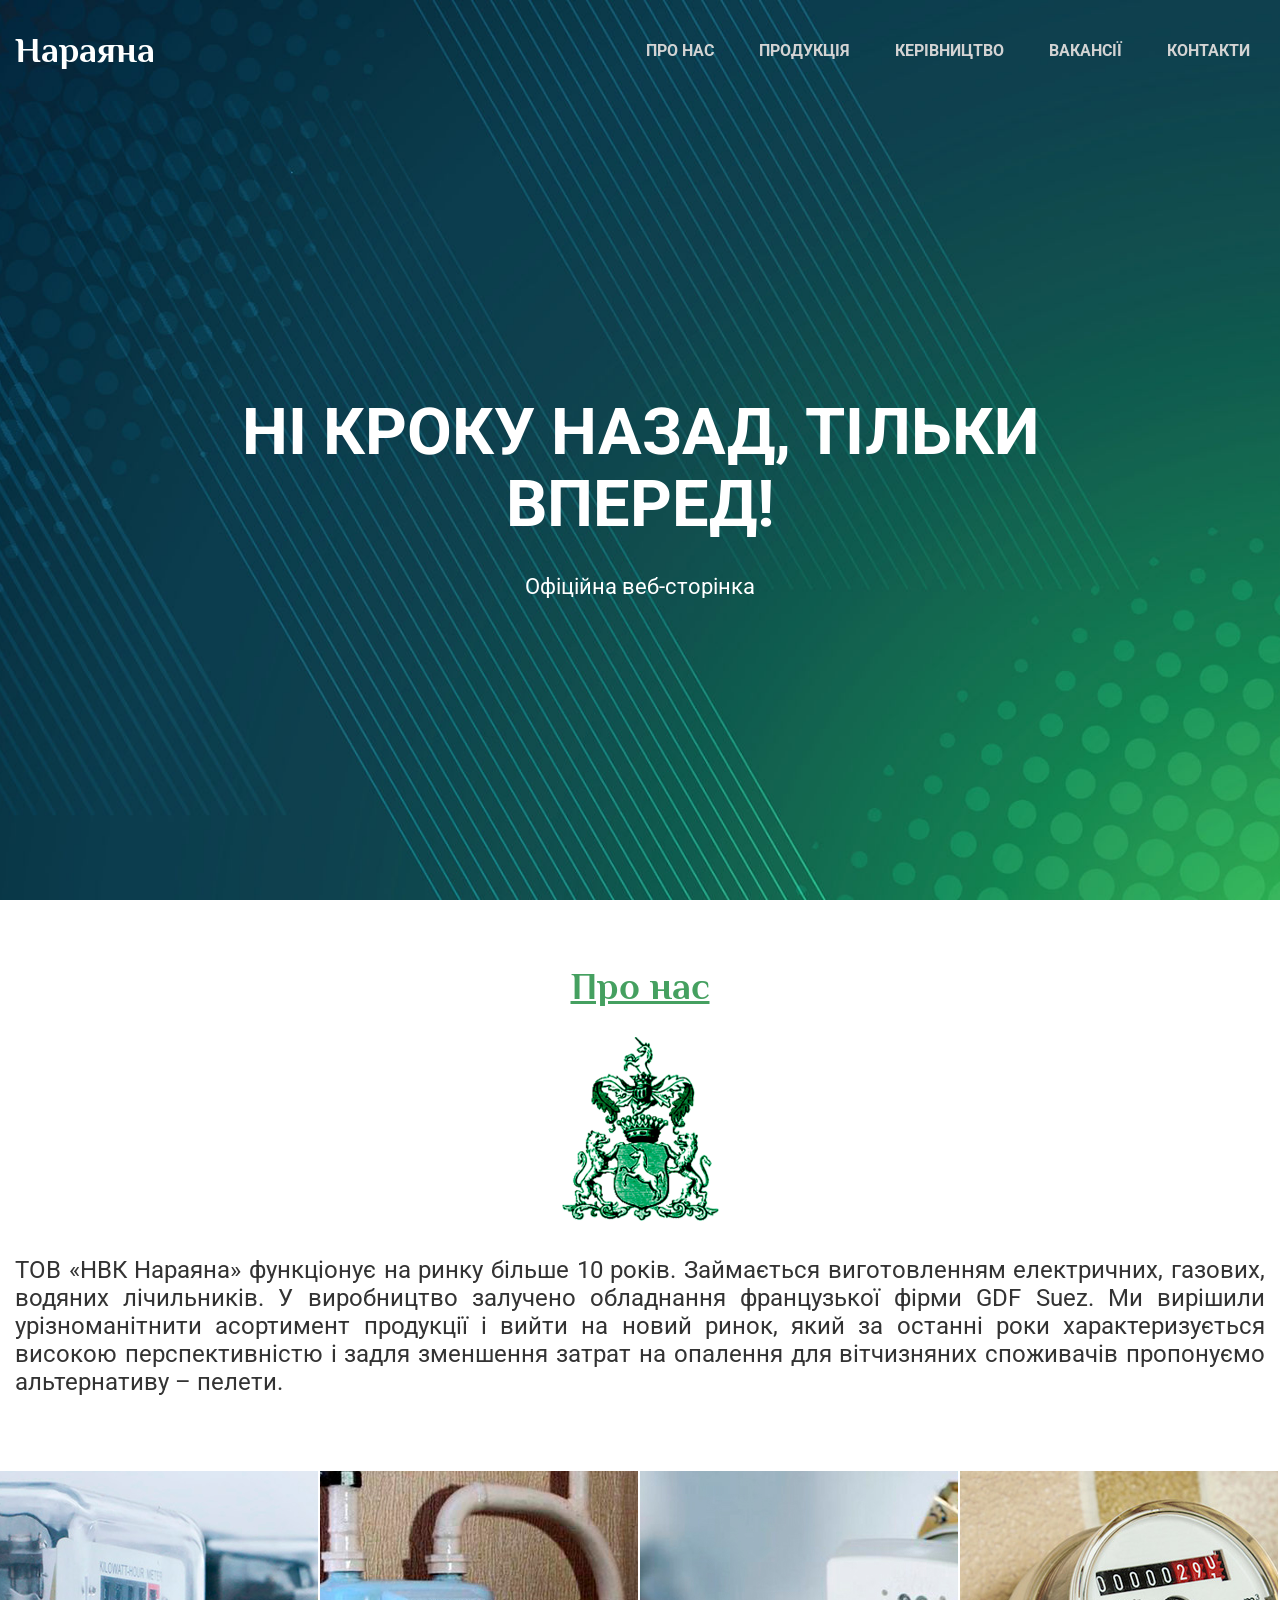
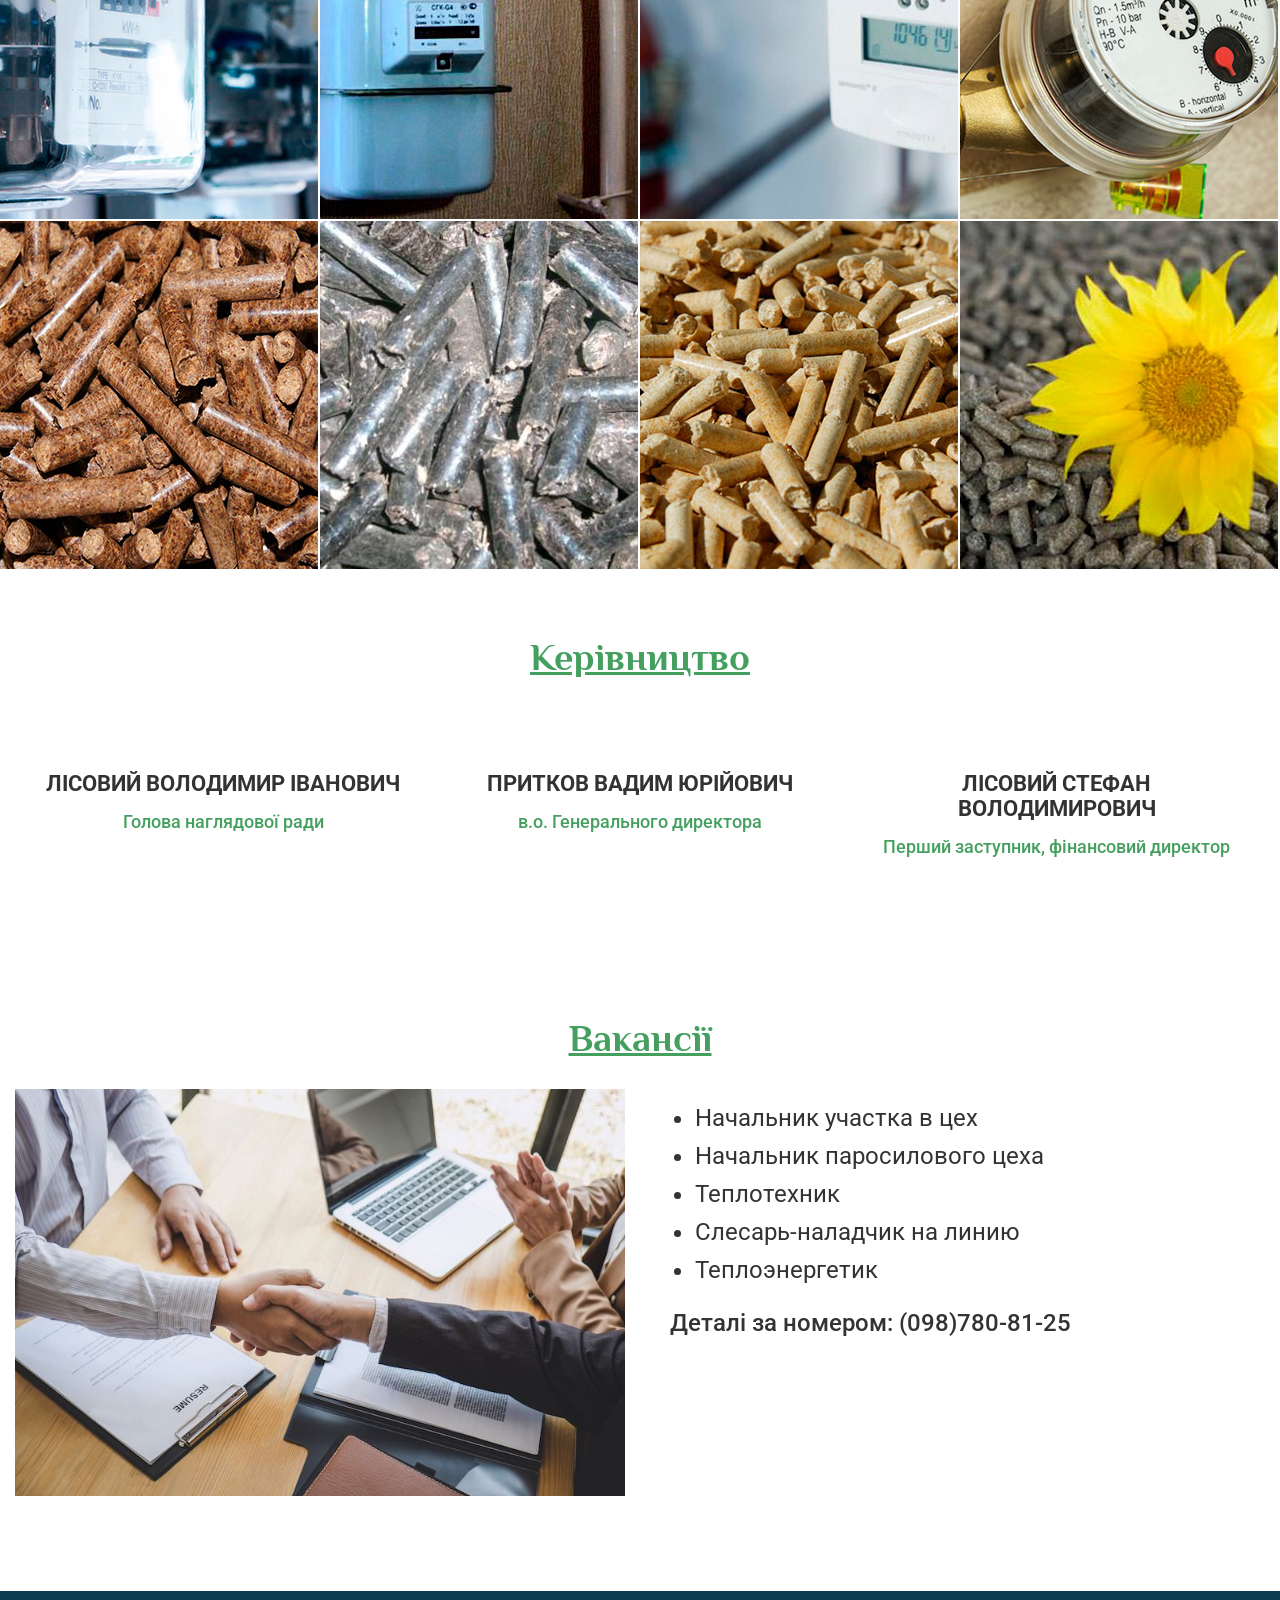
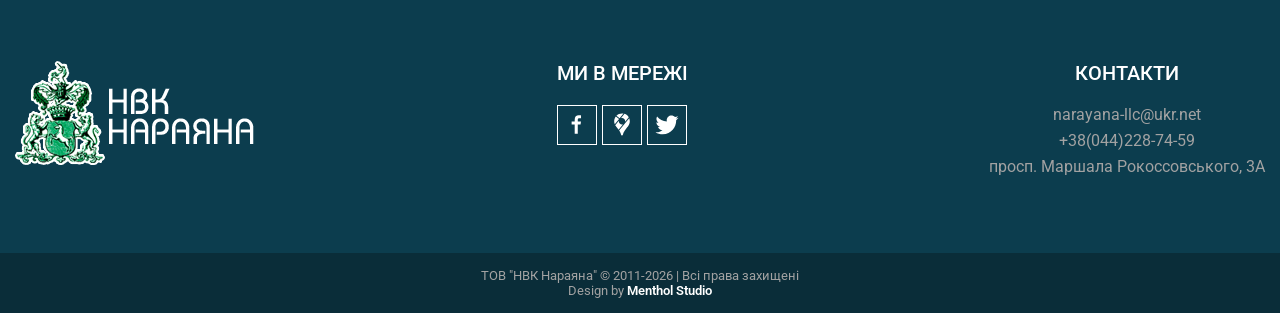
==== index.html @ ed30f843 "Add files via upload" ====
<!DOCTYPE html>
<html lang="ua">
<head>
    <meta charset="UTF-8">
    <meta name="viewport" content="width=device-width, initial-scale=1">
    <meta name="description" content="Офіційна сторінка Науково-виробничої компанії Нараяна">
    <meta name="keywords" content="Нараяна, НВК Нараяна, Науково-виробнича компанія Нараяна, Narayana">
    <link rel="stylesheet" href="style.css">
    <link href="https://fonts.googleapis.com/css2?family=Philosopher:wght@700&family=Roboto:wght@300;400;500;700&display=swap" rel="stylesheet">
    <title>НВК Нараяна</title>
    <script src="https://cdnjs.cloudflare.com/ajax/libs/jquery/3.6.1/jquery.min.js"></script>
</head>
<body>
   
<!-- Sprite -->
<svg style="display: none;">
    
    <symbol id="download" viewBox="0 0 299.998 299.998">
        <g>
            <path d="M149.995,0C67.156,0,0,67.159,0,149.997c0,82.837,67.156,150,149.995,150s150.003-67.163,150.003-150
			C299.997,67.159,232.834,0,149.995,0z M110.967,105.357c2.075-2.075,4.793-3.112,7.511-3.112c2.718,0,5.434,1.037,7.508,3.112
			l13.297,13.295v-3.911V62.477c0-5.867,4.754-10.621,10.621-10.621s10.621,4.754,10.621,10.621v52.263v4.63l4.63-4.63l9.386-9.384
			c2.075-2.075,4.79-3.112,7.508-3.112s5.436,1.037,7.511,3.112c2.552,2.549,3.522,6.079,2.933,9.384
			c0,0.003-0.003,0.005-0.003,0.008c-0.044,0.239-0.119,0.469-0.179,0.703c-0.091,0.366-0.189,0.729-0.322,1.084
			c-0.088,0.239-0.189,0.472-0.296,0.705c-0.166,0.371-0.358,0.726-0.568,1.079c-0.112,0.187-0.215,0.373-0.34,0.552
			c-0.363,0.524-0.76,1.032-1.227,1.499l-15.115,15.115l-16.591,16.591c-2.077,2.075-4.793,3.105-7.508,3.105
			c-0.026,0-0.052,0-0.078,0s-0.054,0-0.078,0c-2.715,0-5.431-1.03-7.508-3.105l-16.591-16.591l-15.115-15.115
			c-0.467-0.467-0.864-0.973-1.222-1.496c-0.127-0.184-0.231-0.373-0.345-0.56c-0.207-0.35-0.397-0.703-0.563-1.069
			c-0.109-0.239-0.213-0.475-0.301-0.718c-0.127-0.348-0.223-0.7-0.314-1.056c-0.062-0.246-0.143-0.485-0.187-0.734
			C107.444,111.436,108.412,107.906,110.967,105.357z M231.574,209.315h-0.003c0,14.337-14.057,25.568-32.005,25.568h-99.132
			c-17.945,0-32.005-11.23-32.005-25.568V140.31c0-12.117,10.058-21.988,24.004-24.761c0.604,5.981,3.224,11.526,7.534,15.834
			l4.108,4.108h-3.641c-7.265,0-11.256,3.621-11.256,4.819v69.005c0,1.201,3.992,4.819,11.256,4.819h99.135
			c7.265,0,11.256-3.621,11.256-4.819V140.31c0-1.198-3.992-4.819-11.256-4.819h-3.12l4.111-4.111
			c4.282-4.279,6.894-9.786,7.516-15.727c13.681,2.913,23.498,12.69,23.498,24.66V209.315z"/> 
        </g>
    </symbol>
    
    <symbol id="facebook" viewBox="0 0 30 30">
        <g>
            <path d="M12,27V15H8v-4h4V8.852C12,4.785,13.981,3,17.361,3c1.619,0,2.475,0.12,2.88,0.175V7h-2.305C16.501,7,16,7.757,16,9.291V11 h4.205l-0.571,4H16v12H12z"/>
        </g>
    </symbol>
    
    <symbol id="maps" viewBox="0 0 50 50">
        <g>
            <path d="M28.292 1.326C27.226 1.116 26.127 1 25 1c-4.71 0-8.98 1.93-12.06 5.04l6.92 5.592L28.292 1.326zM18.595 13.178L11.62 7.55C9.35 10.43 8 14.07 8 18c0 2.281.452 4.487 1.304 6.534L18.595 13.178zM22.608 11.432C23.353 11.159 24.154 11 25 11c3.87 0 7 3.13 7 7 0 .338-.032.667-.078.992l7.772-9.499c-2.058-3.539-5.348-6.268-9.285-7.595L22.608 11.432zM27.341 24.591C26.608 24.851 25.822 25 25 25c-3.87 0-7-3.13-7-7 0-.354.034-.7.084-1.039l-7.803 9.537c.386.666.809 1.315 1.289 1.932.37.5.87 1.14 1.45 1.89 1.267 1.633 2.959 3.816 4.59 6.164L27.341 24.591zM18.778 38.215c2.082 3.184 3.852 6.497 4.172 9.055.14.99.99 1.73 1.99 1.73 1.02 0 1.87-.75 1.99-1.75.61-4.83 6.57-12.48 9.78-16.6.56-.72 1.05-1.35 1.5-1.94C40.65 25.69 42 21.89 42 18c0-2.322-.471-4.536-1.319-6.555L18.778 38.215z"/>
        </g>
    </symbol>
    
    <symbol id="twitter" viewBox="0 0 50 50">
        <g>
            <path d="M 50.0625 10.4375 C 48.214844 11.257813 46.234375 11.808594 44.152344 12.058594 C 46.277344 10.785156 47.910156 8.769531 48.675781 6.371094 C 46.691406 7.546875 44.484375 8.402344 42.144531 8.863281 C 40.269531 6.863281 37.597656 5.617188 34.640625 5.617188 C 28.960938 5.617188 24.355469 10.21875 24.355469 15.898438 C 24.355469 16.703125 24.449219 17.488281 24.625 18.242188 C 16.078125 17.8125 8.503906 13.71875 3.429688 7.496094 C 2.542969 9.019531 2.039063 10.785156 2.039063 12.667969 C 2.039063 16.234375 3.851563 19.382813 6.613281 21.230469 C 4.925781 21.175781 3.339844 20.710938 1.953125 19.941406 C 1.953125 19.984375 1.953125 20.027344 1.953125 20.070313 C 1.953125 25.054688 5.5 29.207031 10.199219 30.15625 C 9.339844 30.390625 8.429688 30.515625 7.492188 30.515625 C 6.828125 30.515625 6.183594 30.453125 5.554688 30.328125 C 6.867188 34.410156 10.664063 37.390625 15.160156 37.472656 C 11.644531 40.230469 7.210938 41.871094 2.390625 41.871094 C 1.558594 41.871094 0.742188 41.824219 -0.0585938 41.726563 C 4.488281 44.648438 9.894531 46.347656 15.703125 46.347656 C 34.617188 46.347656 44.960938 30.679688 44.960938 17.09375 C 44.960938 16.648438 44.949219 16.199219 44.933594 15.761719 C 46.941406 14.3125 48.683594 12.5 50.0625 10.4375 Z"/>
        </g>
    </symbol>
    
</svg>
    
<header class="header" id="header">
    <div class="container">
        <div class="header__inner">
            <a class="header__logo" href="#" data-scroll="#intro">Нараяна</a>
            
            <nav class="nav" id="nav">
                <a class="nav__link" href="#" data-scroll="#about">Про нас</a>
                <a class="nav__link" href="#" data-scroll="#products">Продукція</a>
                <a class="nav__link" href="#" data-scroll="#lead">Керівництво</a>
                <!-- <a class="nav__link" href="#" data-scroll="#load">Репозиторій</a> -->
                <a class="nav__link" href="#" data-scroll="#career">Вакансії</a>
                <a class="nav__link" href="#" data-scroll="#footer">Контакти</a>
            </nav>
            
            <button class="burger" type="button" id="navToggle">
                <span class="burger__item">Menu</span>
            </button>
            
        </div>   
    </div>
</header>

<!-- Intro -->
<div class="intro" id="intro">
    <div class="container">
        <div class="intro__inner">
            <h1 class="intro__title">Ні кроку назад, тільки вперед!</h1>
            <h2 class="intro__subtitle">Офіційна веб-сторінка</h2>
        </div>
    </div>
</div>

<!-- Section --> 
<section class="section" id="about">
    <div class="container">
        <div class="section__header">
            <h2 class="section__title">Про нас</h2>
            <img class="herb" src="images/coatofarms.png" alt="">
            <div class="section__text">
                <p>ТОВ «НВК Нараяна» функціонує на ринку більше 10 років. Займається виготовленням електричних, газових, водяних лічильників. У виробництво залучено обладнання французької фірми GDF Suez. Ми вирішили урізноманітнити асортимент продукції і вийти на новий ринок, який за останні роки характеризується високою перспективністю і задля зменшення затрат на опалення для вітчизняних споживачів пропонуємо альтернативу – пелети.</p>
            </div>
        </div>
    </div>
</section> 
   
<!-- Products --> 
<div class="products" id="products">
    <div class="products__item">
        <img class="products__img" src="images/products/electric.jpg" alt="">
        <div class="products__content">
            <div class="products__title">Лічильники електроенергії</div>
        </div>
    </div>
    <div class="products__item">
        <img class="products__img" src="images/products/gas.jpg" alt="">
        <div class="products__content">
            <div class="products__title">Газові лічильники</div>
        </div>
    </div>
    <div class="products__item">
        <img class="products__img" src="images/products/warm.jpg" alt="">
        <div class="products__content">
            <div class="products__title">Лічильники тепла</div>
        </div>
    </div>
    <div class="products__item">
        <img class="products__img" src="images/products/water.jpg" alt="">
        <div class="products__content">
            <div class="products__title">Лічильники гарячої та холодної води</div>
        </div>
    </div>
    <div class="products__item">
        <img class="products__img" src="images/products/1.jpg" alt="">
        <div class="products__content">
            <div class="products__title">Пелети з дерева</div>
        </div>
    </div>
    <div class="products__item">
        <img class="products__img" src="images/products/2.jpg" alt="">
        <div class="products__content">
            <div class="products__title">Пелети з торфу</div>
        </div>
    </div>
    <div class="products__item">
        <img class="products__img" src="images/products/3.jpg" alt="">
        <div class="products__content">
            <div class="products__title">Пелети з соломи</div>
        </div>
    </div>
    <div class="products__item">
        <img class="products__img" src="images/products/4.jpg" alt="">
        <div class="products__content">
            <div class="products__title">Пелети з соняшнику</div>
        </div>
    </div>
</div><!--/.products -->

<!-- Lead -->
<section class="section" id="lead">
    <div class="container">
       
        <div class="section__header">
            <h2 class="section__title">Керівництво</h2>
        </div>
    
        <div class="lead">
            <div class="lead__item">
                <img src="https://placehold.co/240x320" alt="">
                <div class="lead__name">Лісовий Володимир Іванович</div>
                <div class="lead__pos">Голова наглядової ради</div>
                <div class="lead__text">Lorem ipsum dolor sit amet, consectetur adipisicing elit. Voluptates blanditiis magnam amet consequuntur eligendi ratione soluta praesentium eaque similique explicabo tempora sunt repudiandae temporibus, quos. Asperiores aperiam, distinctio eius dolore.</div>
            </div>

            <div class="lead__item">
                <img src="https://placehold.co/240x320" alt="">
                <div class="lead__name">Притков Вадим Юрійович</div>
                <div class="lead__pos">в.о. Генерального директора</div>
                <div class="lead__text">Lorem ipsum dolor sit amet, consectetur adipisicing elit. Voluptates blanditiis magnam amet consequuntur eligendi ratione soluta praesentium eaque similique explicabo tempora sunt repudiandae temporibus, quos. Asperiores aperiam, distinctio eius dolore.</div>
            </div>

            <div class="lead__item">
                <img src="https://placehold.co/240x320" alt="">
                <div class="lead__name">Лісовий Стефан Володимирович</div>
                <div class="lead__pos">Перший заступник, фінансовий директор</div>
                <div class="lead__text">Lorem ipsum dolor sit amet, consectetur adipisicing elit. Voluptates blanditiis magnam amet consequuntur eligendi ratione soluta praesentium eaque similique explicabo tempora sunt repudiandae temporibus, quos. Asperiores aperiam, distinctio eius dolore.</div>
            </div>
        </div><!-- /.lead -->
        
    </div>
</section>

<!-- Download
<section class="section" id="load">
    <div class="container">
       
        <div class="section__header">
            <h2 class="section__title">Репозиторій</h2>
        </div>
        
        <div class="download">
            <div class="download__item">
                <img class="download__img" src="images/download/1.jpg" alt="">
            </div>
            
            <div class="download__item">
                <div class="accordion">
                   
                    <div class="accordion__item" data-collapse="#acc_1">
                        <div class="accordion__header">
                            <div class="accordion__title">Бізнес-план</div>
                        </div>
                        <div class="accordion__content" id="acc_1">
                            <a href="#">Завантажити</a>
                        </div>
                    </div>
                    
                    <div class="accordion__item active" data-collapse="#acc_2">
                        <div class="accordion__header">
                            <div class="accordion__title">Фінансові результати</div>
                        </div>
                        <div class="accordion__content" id="acc_2">
                            <a href="#">2017 рік</a>
                            <a href="#">2018 рік</a>
                            <a href="#">2019 рік</a>
                            <a href="#">2020 рік</a>
                        </div>
                    </div>
                    
                    <div class="accordion__item" data-collapse="#acc_3">
                        <div class="accordion__header">
                            <div class="accordion__title">Баланс</div>
                        </div>
                        <div class="accordion__content" id="acc_3">
                            <a href="#">2018 рік</a>
                            <a href="#">2019 рік</a>
                            <a href="#">2020 рік</a>
                        </div>
                    </div>
                    
                </div> /.accordion-->
            </div>
        </div><!-- /.download -->
        
    </div>
</section>

<section class="section" id="career">
    <div class="container">

        <div class="section__header">
            <h2 class="section__title">Вакансії</h2>
        </div>

        <div class="work">
            <div class="work__item">
                <img class="work__img" src="images/work/rabota.jpeg" alt="">
            </div>

            <div class="work__item">
                <ul>
                    <li><a href="#">Начальник участка в цех</a></li>
                    <li><a href="#">Начальник паросилового цеха</a></li>
                    <li><a href="#">Теплотехник</a></li>
                    <li><a href="#">Слесарь-наладчик на линию</a></li>
                    <li><a href="#">Теплоэнергетик</a></li>
                </ul>

                <div class="work__text">
                    <p>Деталі за номером: <a href="tel:+380987808125">(098)780-81-25</a></p>
                </div>
            </div>
        </div>

    </div>
</section>
    
<footer class="footer" id="footer">
    <div class="container">
        <div class="footer__inner">
           
            <div class="footer__block">
                <img src="images/logo_footer.png" alt="">
            </div>
            
            <div class="footer__block">
                <h4 class="footer__title">Ми в мережі</h4>
                <div class="social">
                    <a title="Facebook" class="social__item" href="https://www.facebook.com/" target="_blank">
                        <svg class="social__icon">
                            <use xlink:href="#facebook"></use>
                        </svg>
                    </a>
                    <a title="Google Maps" class="social__item" href="https://maps.app.goo.gl/aqHyf2zipxj9W2S2A" target="_blank">
                        <svg class="social__icon">
                            <use xlink:href="#maps"></use>
                        </svg>
                    </a>
                    <a title="Twitter" class="social__item" href="https://x.com/" target="_blank">
                        <svg class="social__icon">
                            <use xlink:href="#twitter"></use>
                        </svg>
                    </a>
                </div>
            </div>
            
            <div class="footer__block">
                <h4 class="footer__title">Контакти</h4>
                <div class="footer__contacts">narayana-llc@ukr.net</div>
                <div class="footer__contacts">+38(044)228-74-59</div>
                <div class="footer__contacts">просп. Маршала Рокоссовського, 3А</div>
            </div>
        </div>
    </div>
    
    <div class="copyright">
        <div class="copyright__text">
            <div>ТОВ "НВК Нараяна" &copy; 2011-2026 | Всі права захищені</div>
            <div>Design by <span>Menthol Studio</span></div>
        </div>
    </div>
</footer>

<!-- Javascript -->   
<script src="app.js"></script>
     
</body>
</html>
---- style.css ----
body {
    margin: 0;
    font-family: 'Roboto', sans-serif;
    font-size: 15px;
    color: #000;
}

*,
*:before,
*:after {
    box-sizing: border-box;
}

h1, h2 ,h3 ,h4 ,h5 ,h6 {
    margin: 0;
}

p {
    margin: 0 0 10px;
}

/* Container ================================*/

.container {
    width: 100%;
    max-width: 1380px;
    margin: 0 auto;
    padding: 0 15px;
}

/* Header ================================*/

.header {
    width: 100%;
    
    position: absolute;
    top: 0;
    left: 0;
    z-index: 1000;
}

.header.fixed {
    height: auto;
    position: fixed;
    box-shadow: 0 5px 10px rgba(0, 0, 0, .3);
    
    background-color: #2a4450;
}

.header.fixed .header__inner {
    padding: 15px 0;
}

.header__inner {
    display: flex;
    justify-content: space-between;
    align-items: center;
    padding: 30px 0;
    /*border-bottom: 1px solid #fff;*/
}

.header__logo {
    font-family: 'Philosopher', sans-serif;
    font-size: 36px;
    font-weight: 700;
    color: #fff;
    cursor: pointer;
    text-decoration: none;
}

/* Nav ================================*/

.nav {
    display: flex;
    font-size: 16px;
    font-weight: 700;
    text-transform: uppercase;
}

.nav__link {
    margin-left: 15px;
    padding: 8px 15px;
    border-radius: 20px;
    
    color: #d3d3d3;
    text-decoration: none;
}

.nav__link:hover,
.nav__link.active {
    background: #fff;
    color: #45a060;
}

.nav__link:first-child {
    margin-left: 0;
}

/* Intro ================================*/

.intro {
    padding-top: 100px;
    
    display: flex;
    flex-direction: column;
    justify-content: center;
    width: 100%;
    height: 100vh;
    
    background: #2a4450 url("images/background.jpg") center no-repeat;
    -webkit-background-size: cover;
    background-size: cover;
}

.intro__inner {
    width: 100%;
    max-width: 970px;
    margin: 0 auto;
    
    text-align: center;
}

.intro__title {
    margin: 0 0 30px;
    
    font-size: 65px;
    line-height: 1.1;
    color: #fff;
    font-weight: 700;
    text-transform: uppercase;
}

.intro__subtitle {
    font-size: 22px;
    line-height: 1.5;
    color: #fff;
    font-weight: 400;
}

/* Section ================================*/
.section {
    padding: 65px 0;
}

.section__header {
    width: 100%;
    margin: 0 auto;
    text-align: center;
}

.section__title {
    margin-bottom: 30px;
    
    font-family: 'Philosopher', sans-serif;
    font-size: 38px;
    color: #45a060;
    text-align: center;
    text-decoration: underline;
}

.section__text {
    font-size: 24px;
    font-weight: 400;
    color: #333;
    text-align: justify;
}

.herb {
    margin-bottom: 30px;
    width: 157px;
    height: 185px;
}

/* Products ================================*/
.products {
    display: flex;
    flex-wrap: wrap;
}

.products__item {
    width: 25%;
    height: 350px;
    
    border-bottom: 2px solid #fff;
    border-right: 2px solid #fff;
    
    position: relative;
    overflow: hidden;
}

.products__item:hover .products__content {
    opacity: 1;
}

.products__img {
    position: absolute;
    top: 50%;
    left: 50%;
    z-index: 1;
    
    transform: translate3d(-50%, -50%, 0);
}

.products__content {
    display: flex;
    flex-direction: column;
    justify-content: center;
    width: 100%;
    height: 100%;
    
    background-color: rgba(12, 61, 78, .9);
    opacity: 0;
    
    text-align: center;
    
    position: absolute;
    top: 0;
    left: 0;
    z-index: 2;
    
    transition: opacity .2s linear;
}

.products__title {
    padding: 0 80px;
    
    font-size: 20px;
    font-weight: 500;
    line-height: 1.6;
    color: #fff;
    text-transform: uppercase;
}

/* Lead ================================*/
.lead {
    margin: 60px auto 0;
    display: flex;
    flex-wrap: wrap;
    justify-content: space-between;
}

.lead__item {
    width: 33.3333%;
    padding: 0 15px;
    text-align: center;
}

.lead__name {
    margin: 15px 0;
    
    font-size: 22px;
    font-weight: 700;
    color: #333;
    text-transform: uppercase;
}

.lead__pos {
    margin-bottom: 30px;
    
    font-size: 18px;
    font-weight: 500;
    color: #45a060;
}

.lead__text {
    display: none;
    padding: 0 30px;
    
    font-size: 16px;
    color: #333;
    
    text-align: justify;
}

/* Download ================================*/
.download {
    display: flex;
    flex-wrap: wrap;
    margin: 0 -15px 30px;
}

.download__item {
    width: 50%;
    padding: 0 15px;
}

.download__img {
    display: block;
    max-width: 100%;
    height: auto;
}

/* Accordion ================================*/
.accordion__item {
    border: 1px solid #45a060;
    margin-bottom: 10px;
}

.accordion__item.active .accordion__content {
    display: flex;
    flex-direction: column;
}

.accordion__item.active .accordion__header {
    border-bottom-color: #45a060;
}

.accordion__item.active .accordion__header:after {
    transform: translateY(-50%) rotate(-45deg);
    margin-top: 5px;
}

.accordion__header {
    padding: 15px 20px;
    position: relative;
    
    border-bottom: 1px solid transparent;
    cursor: pointer;
}

.accordion__header:after {
    content: "";
    display: block;
    width: 16px;
    height: 16px;
    
    border-top: 2px solid #333;
    border-right: 2px solid #333;
    
    position: absolute;
    top: 50%;
    right: 20px;
    z-index: 1;
    
    transform: translateY(-50%) rotate(135deg);
}

.accordion__icon {
    position: absolute;
    top: 50%;
    left: 20px;
    z-index: 1;
    
    transform: translateY(-50%);
}

.accordion__content {
    padding: 15px 30px;
    display: none;
    
    font-size: 14px;
    line-height: 1.6;
    color: #333;
}

.accordion__content a {
    color: #333;
    text-transform: uppercase;
    text-decoration: none;
}

.accordion__content a:hover {
    color: red;
    font-weight: 700;
}

.accordion__title {
    font-size: 14px;
    font-weight: 700;
    color: #333;
    text-transform: uppercase;
}

/* Work ===============================*/
.work {
    display: flex;
    flex-wrap: wrap;
    margin: 0 -15px 30px;
}

.work__item {
    width: 50%;
    padding: 0 15px;
}

.work__img {
    display: block;
    max-width: 100%;
    height: auto;
}

.work__item li {
    list-style-type: disc;
    font-size: 24px;
    font-weight: 400;
    color: #333;
    padding-bottom: 10px;
}

.work__item li a {
    color: #333;
    text-decoration: none;
}

.work__item li a:hover {
    color: #45a060;
}

.work__text {
    font-size: 24px;
    font-weight: 500;
    color: #333;
    margin-left: 15px;
}

.work__text a {
    text-decoration: none;
    color: #333;
}

.work__text a:hover {
    color: #45a060;
}

/* Footer ================================*/
.footer {
    background-color: rgb(12, 61, 78);
}

.footer__inner {
    display: flex;
    flex-wrap: wrap;
    justify-content: space-between;
    margin: 0 -15px;
}

.footer__block {
    padding: 70px 15px;
    
    text-align: center;
}

.footer__title {
    margin-bottom: 20px;
    font-size: 20px;
    font-weight: 500;
    text-transform: uppercase;
    color: #fff;
}

.footer__contacts {
    margin-bottom: 7px;
    font-size: 16px;
    color: #a2a2a2;
}

/* Social ================================*/
.social {
    display: flex;
    justify-content: center;
}

.social__item {
    display: flex;
    justify-content: center;
    align-items: center;
    width: 40px;
    height: 40px;
    
    margin-right: 5px; 
    border: 1px solid #fff;
    
    transition: background .1s linear;
}

.social__item:hover {
    background-color: #fff;
}

.social__item:hover .social__icon {
    fill: #45a060;
}

.social__item:last-child {
    margin-right: 0;
}

.social__icon {
    display: block;
    height: 23px;
    
    fill: #fff;
    
    transition: fill .1s linear;
}

/* Copyright ================================*/
.copyright {
    padding: 15px 0;
    background-color: rgb(10, 45, 57);
}

.copyright__text {
    text-align: center;
    color: #a2a2a2;
    font-size: 13px;
    font-weight: 400;
}

.copyright__text span {
    color: #fff;
    font-weight: 600;
}

/* Burger ================================*/
.burger {
    display: none;
    
    padding: 20px 12px;
    
    background: none;
    border: 0;
    cursor: pointer;
}

.burger__item {
    display: block;
    width: 40px;
    height: 4px;
    
    background-color: #fff;
    font-size: 0;
    color: transparent;
    
    position: relative;
}

.burger__item:before,
.burger__item:after {
    content: "";
    width: 100%;
    height: 100%;
    
    background-color: #fff;
    
    position: absolute;
    left: 0;
    z-index: 1;
}

.burger__item:before {
    top: -11px;
}

.burger__item:after {
    bottom: -11px;
}

@media (max-width: 1200px) {
    
    /* Intro ===========================*/
    .intro__title {
        font-size: 48px;
    }
    
    .intro__subtitle {
        font-size: 18px;
    }
    
    /* Products ===========================*/
    .products__item {
        width: 50%;
    }
    
    /* Section ===========================*/
    .section {
        padding: 30px 0;
    }
    
}

@media (max-width: 991px) {
    
    /* Header ===========================*/
    .header__inner {
        padding: 25px 10px;
    }
    
    /* Nav ===========================*/
    .nav {
        display: none;
        width: 100%;
        flex-direction: column;
        
        background-color: rgba(42, 68, 80, 0.9);
        text-align: center;
        
        font-size: 24px;
        font-weight: 500;
        
        position: absolute;
        top: 100%;
        right: 0;
    }
    
    .nav.show {
        display: flex;
    }
    
    .nav__link {
        padding: 17px 15px;
        margin-left: 0;
        
        border-radius: 0;
    }
    
    .nav__link:hover, .nav__link.active {
        background: none;
        
        color: #fff;
        font-weight: 700;
    }

    /* Burger Menu =====================*/
    .burger {
        display: block;
    }
    
    /* Lead ===========================*/
    .lead__item {
        width: 100%;
        margin-bottom: 20px;
    }
    
    .lead__item:last-child {
        margin-bottom: 0;
    }
    
    .lead__pos {
        margin-bottom: 15px;
    }
   
}

@media (max-width: 770px) {
    
    /* Intro ===========================*/
    .intro__title {
        font-size: 36px;
    }
    
    .intro__subtitle {
        font-size: 16px;
    }
    
    /* Footer ===========================*/
    .footer__block {
        width: 100%;
        
        padding: 25px 15px;
    }
    
    /* Download ===========================*/
    .download__item {
        width: 100%;
    }
    
    .download__img {
        display: none;
    }
    
    /* Career ===========================*/
    .work__item {
        width: 100%;
    }

    .work__img {
        display: none;
    }
}

@media (max-width: 650px) {
    
    /* Products =========================*/
    .products__item {
        width: 100%;
    }  
    
}
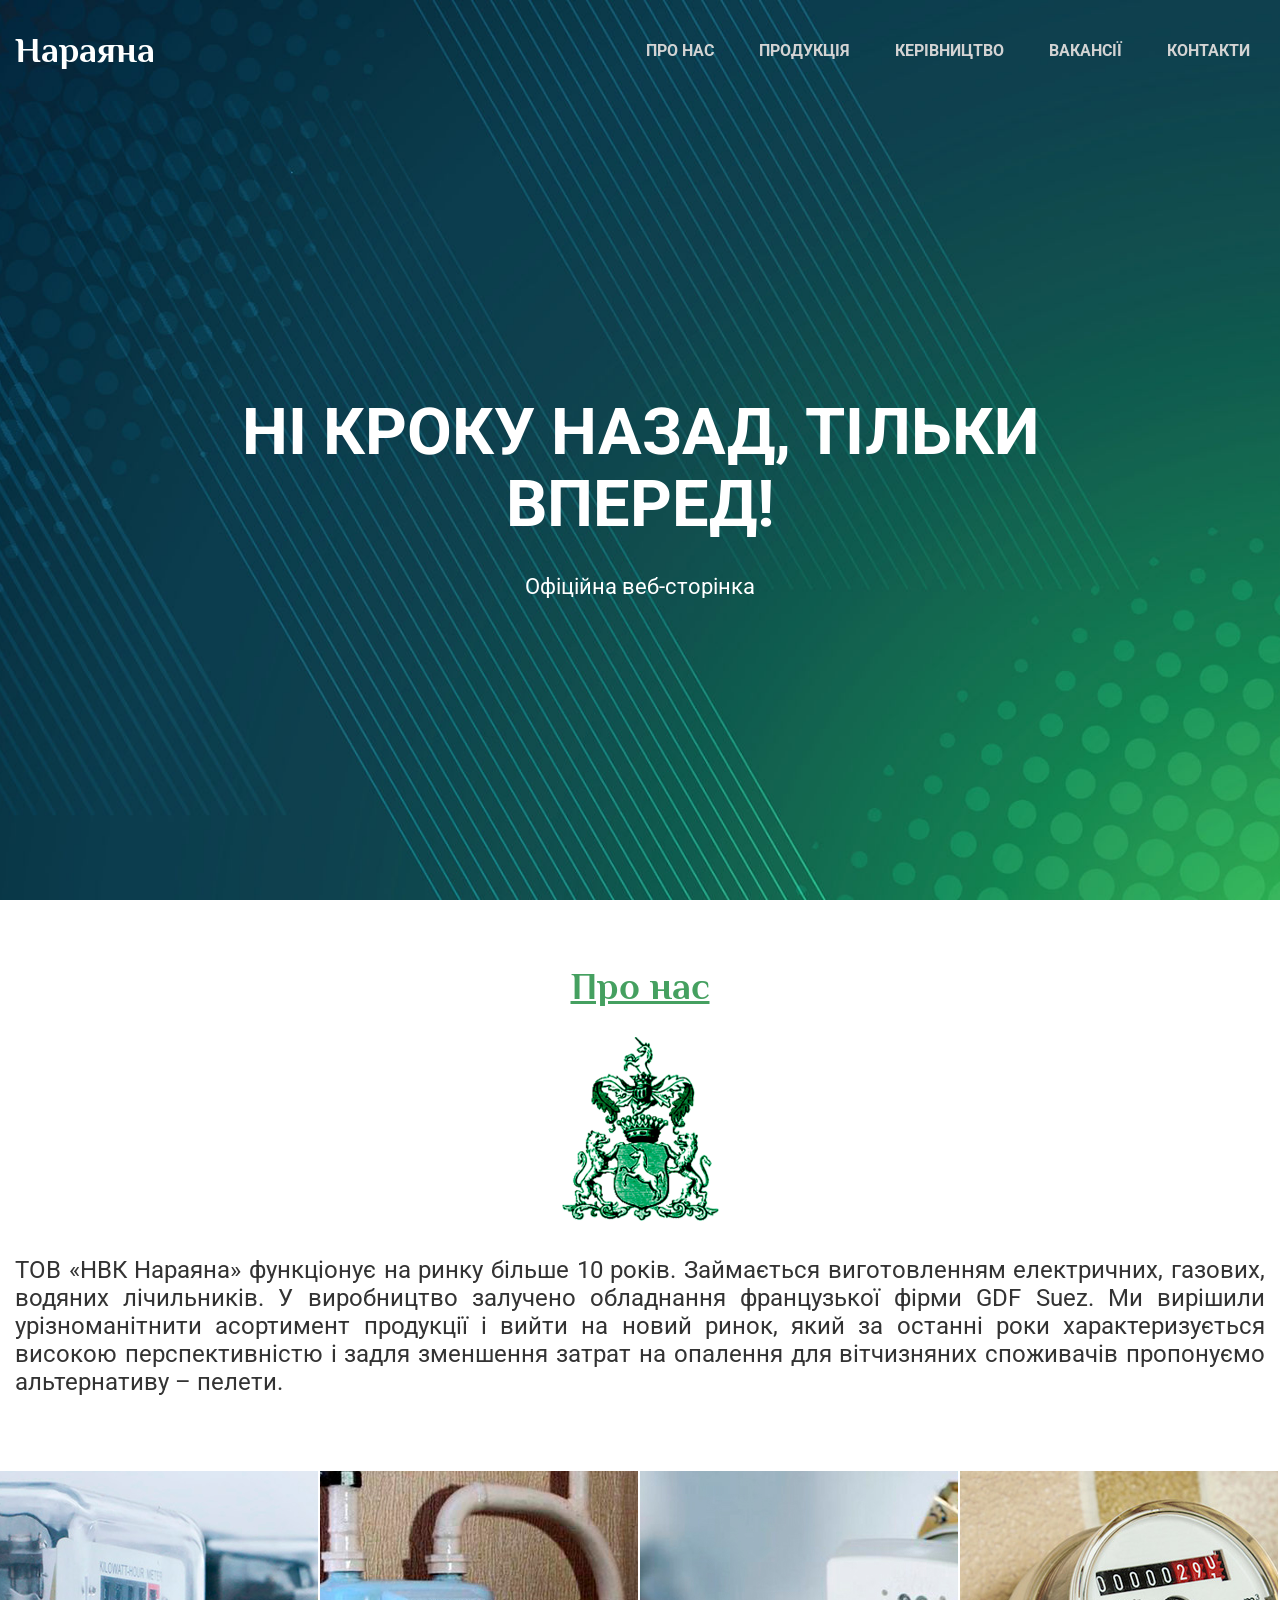
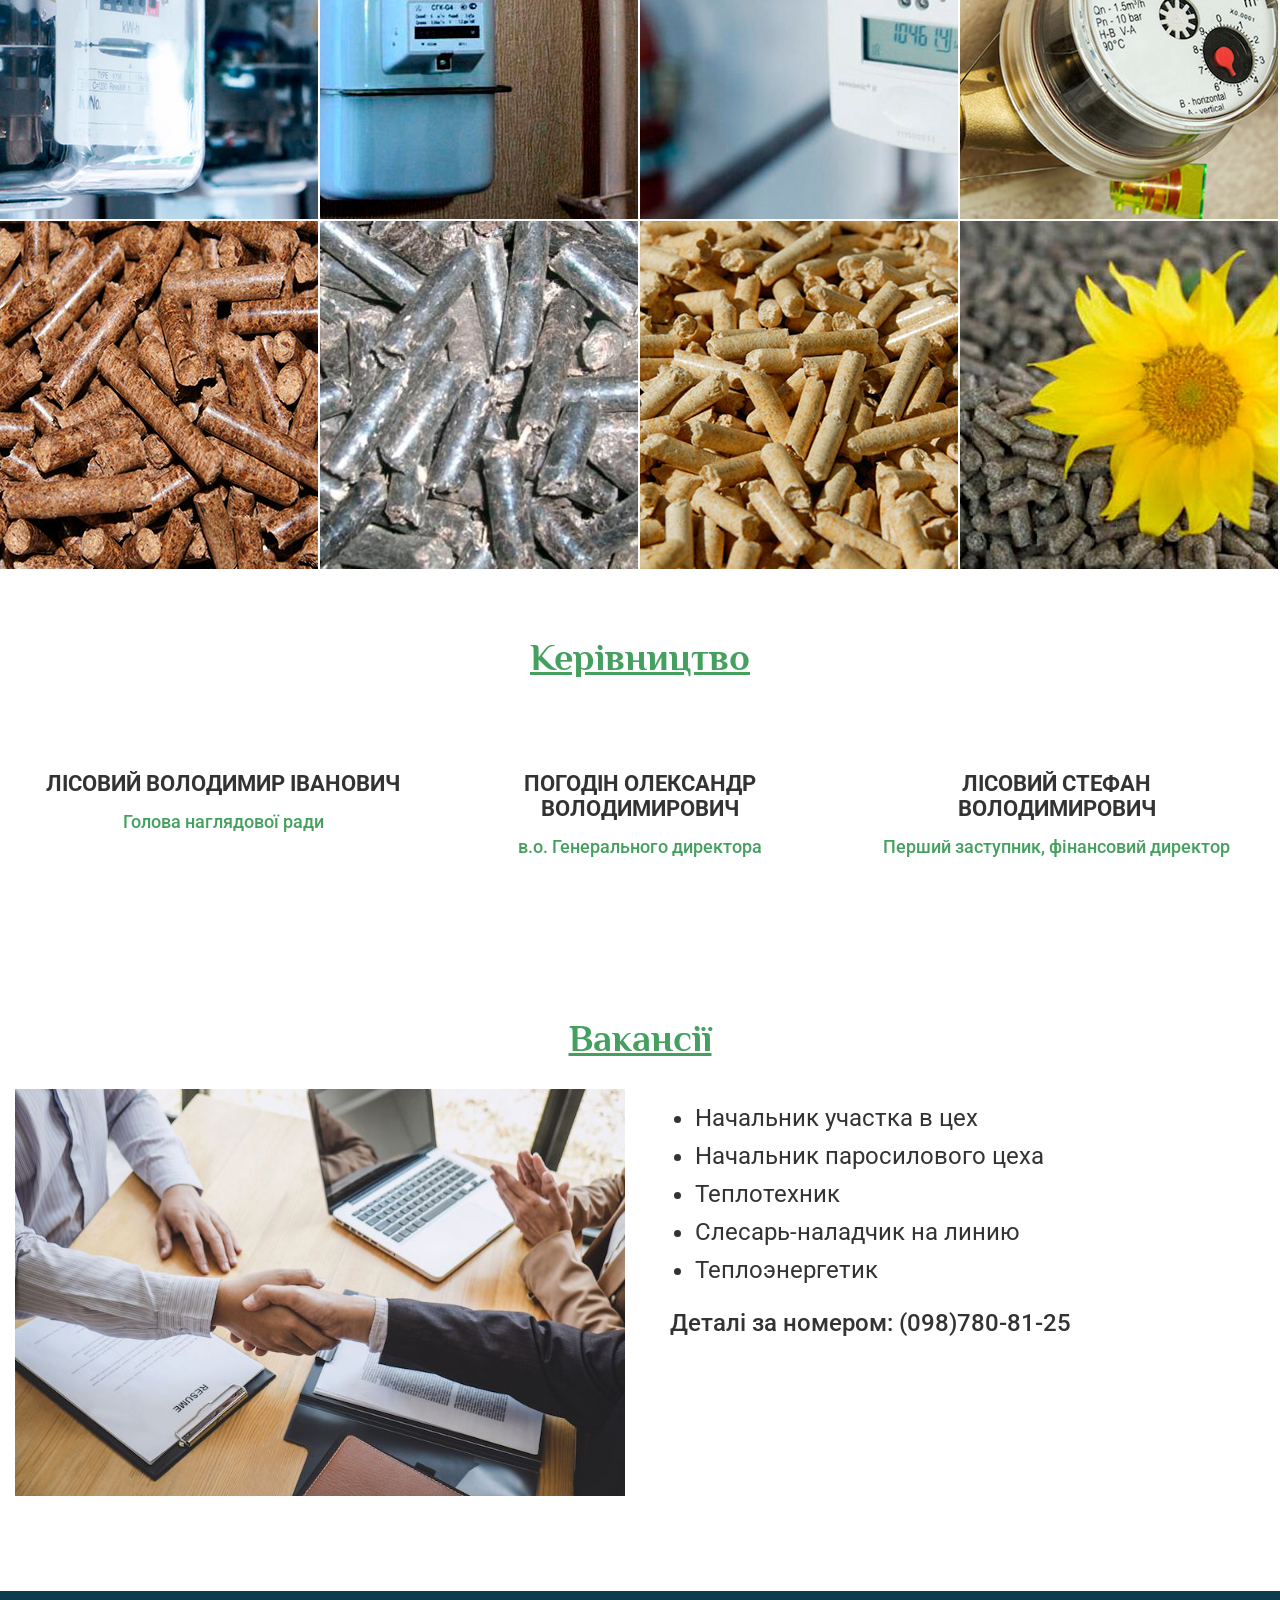
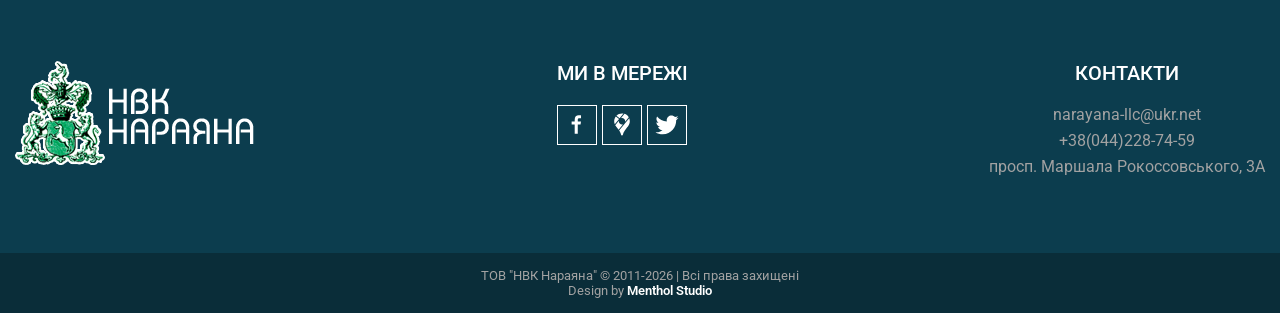
==== commit a33d5722: "Add files via upload" ====
--- a/index.html
+++ b/index.html
@@ -170,7 +170,7 @@
 
             <div class="lead__item">
                 <img src="https://placehold.co/240x320" alt="">
-                <div class="lead__name">Притков Вадим Юрійович</div>
+                <div class="lead__name">Погодін Олександр Володимирович</div>
                 <div class="lead__pos">в.о. Генерального директора</div>
                 <div class="lead__text">Lorem ipsum dolor sit amet, consectetur adipisicing elit. Voluptates blanditiis magnam amet consequuntur eligendi ratione soluta praesentium eaque similique explicabo tempora sunt repudiandae temporibus, quos. Asperiores aperiam, distinctio eius dolore.</div>
             </div>
--- a/style.css
+++ b/style.css
@@ -590,6 +590,7 @@
     .nav {
         display: none;
         width: 100%;
+        height: 100vh;
         flex-direction: column;
         
         background-color: rgba(42, 68, 80, 0.9);
@@ -617,7 +618,7 @@
     .nav__link:hover, .nav__link.active {
         background: none;
         
-        color: #fff;
+        color: #45a060;
         font-weight: 700;
     }
 
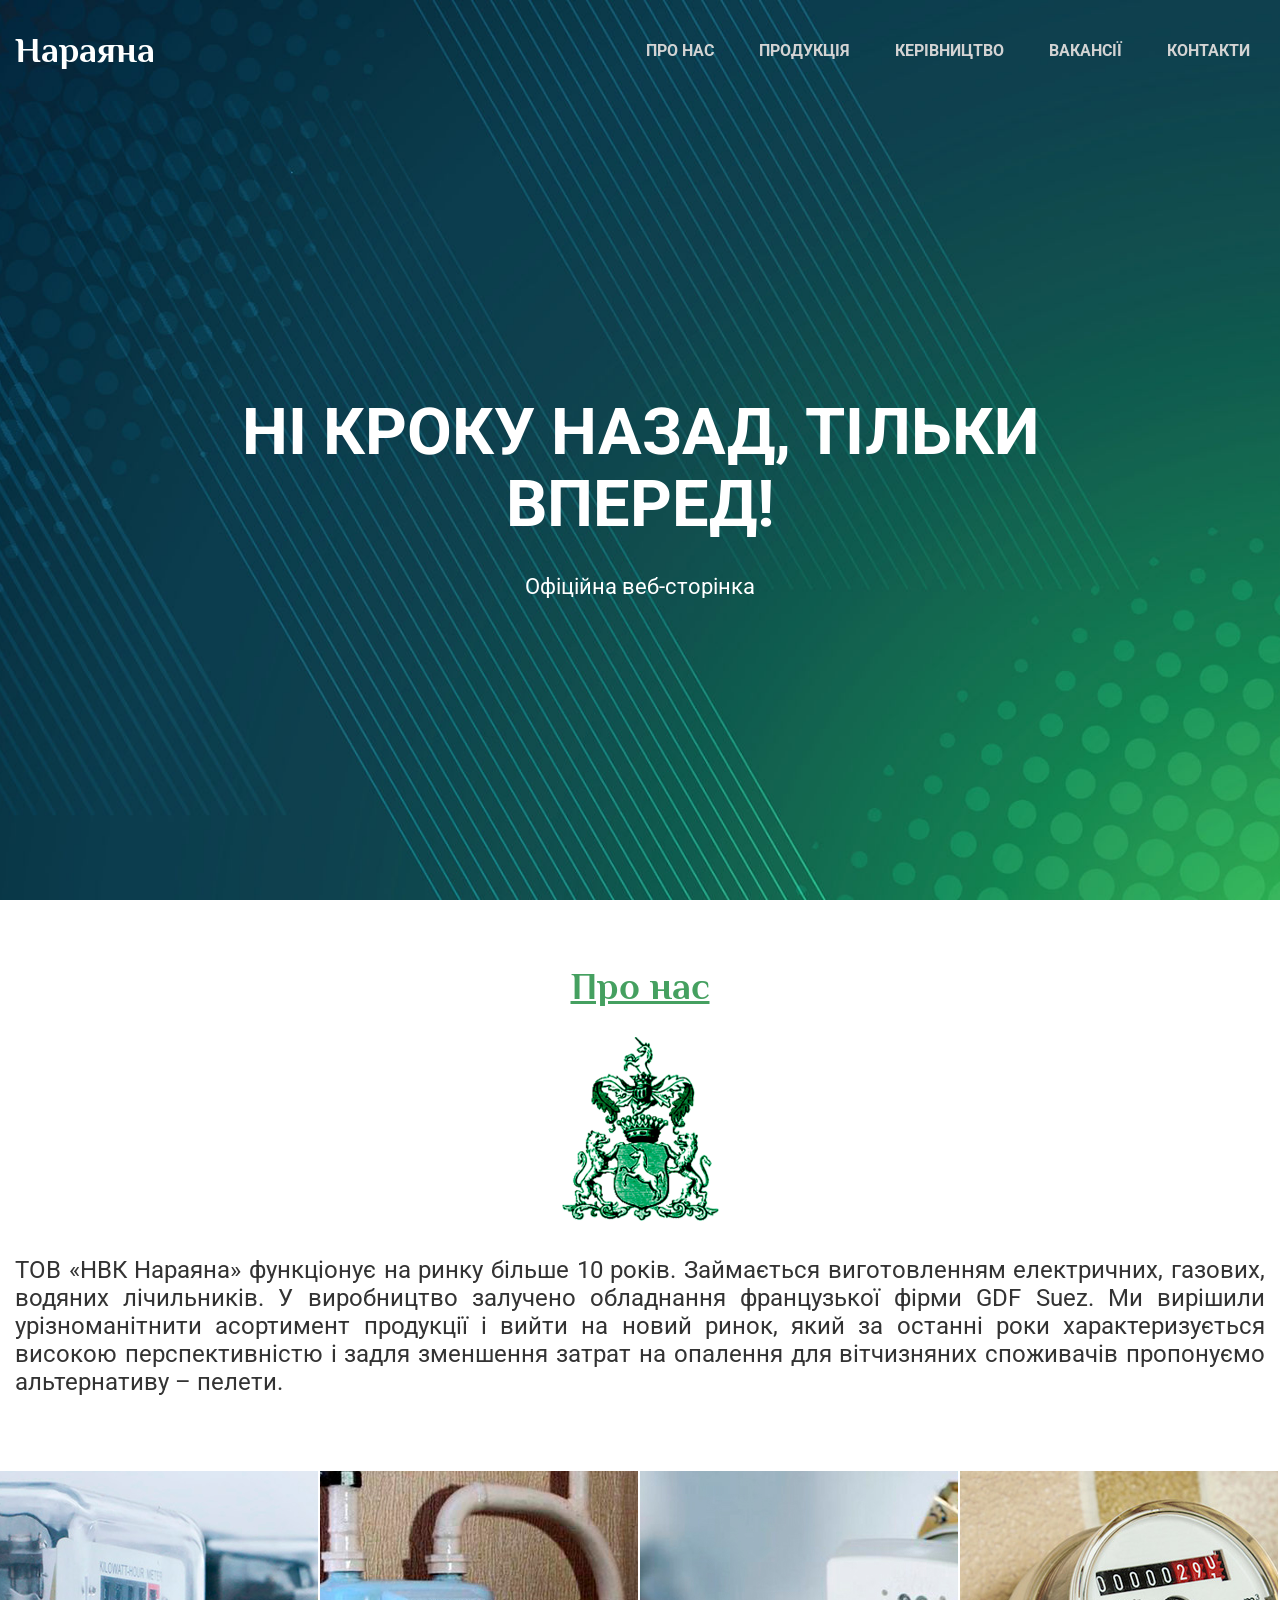
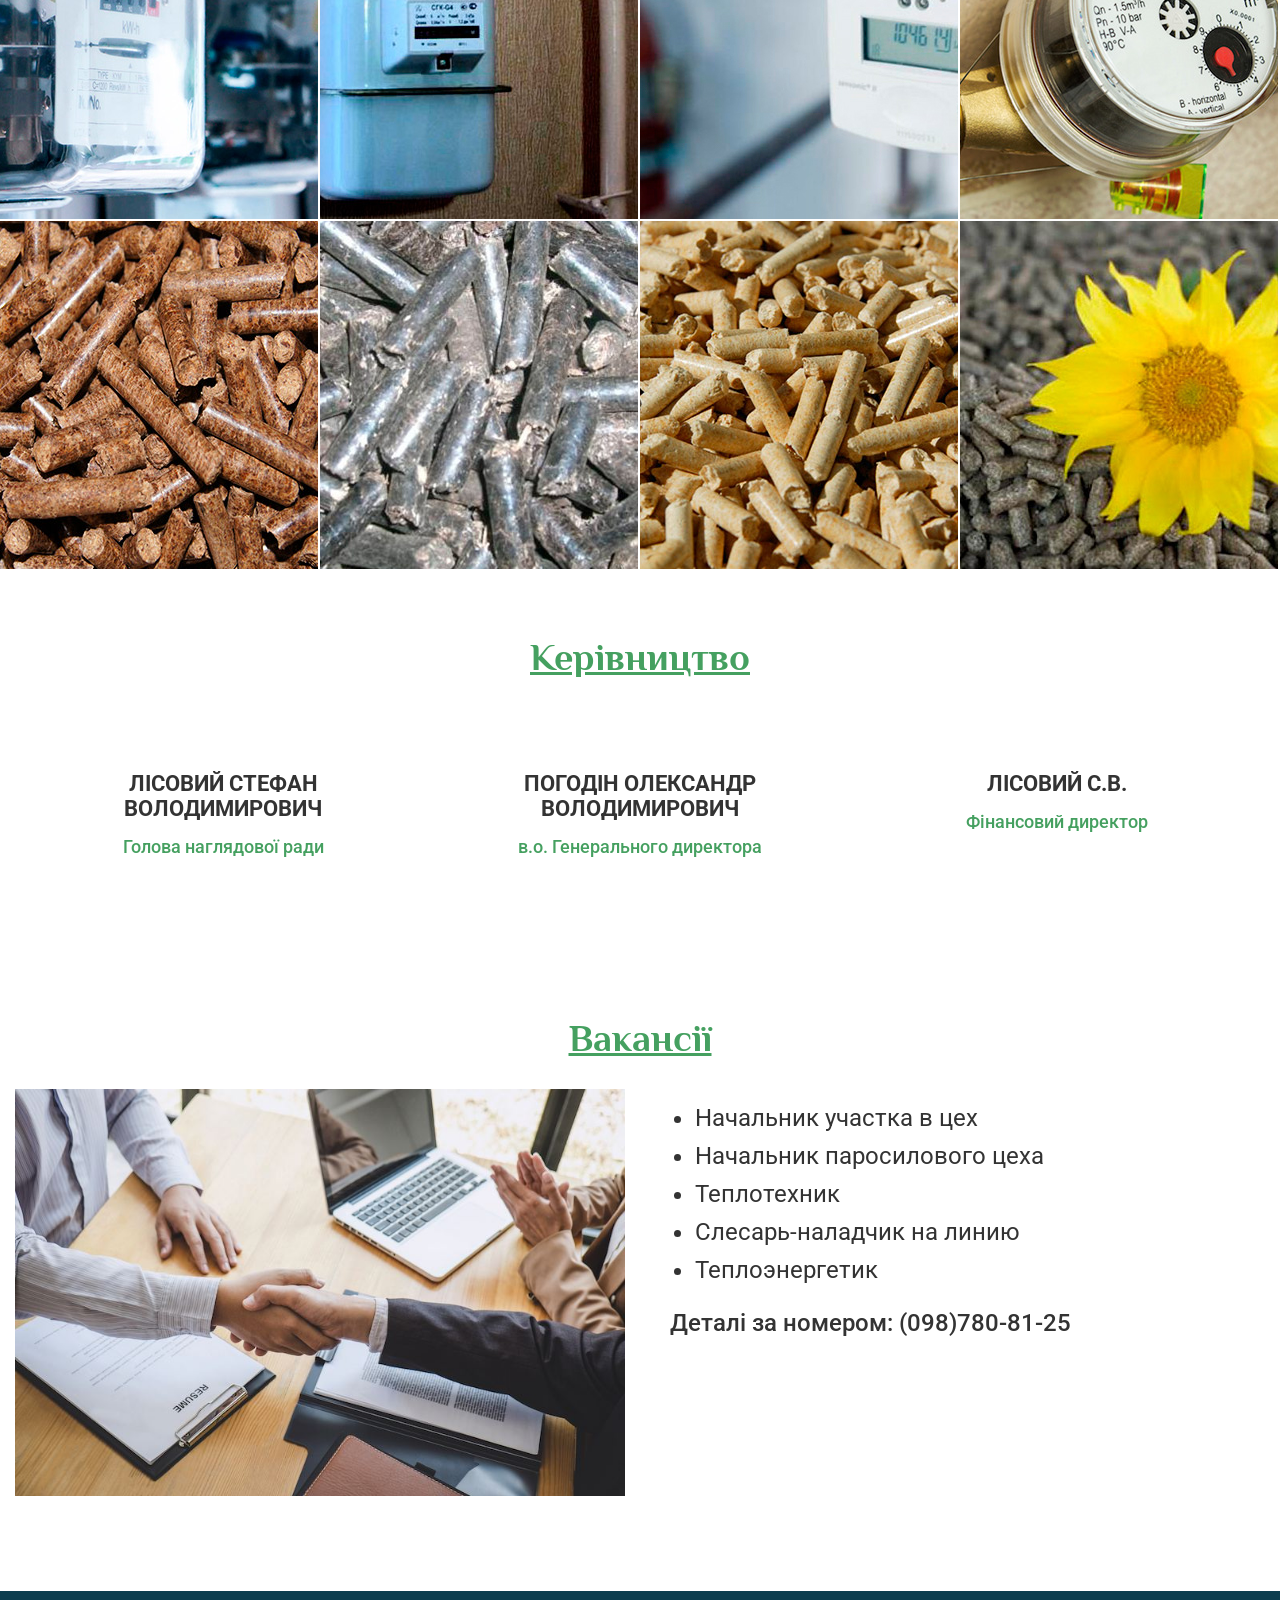
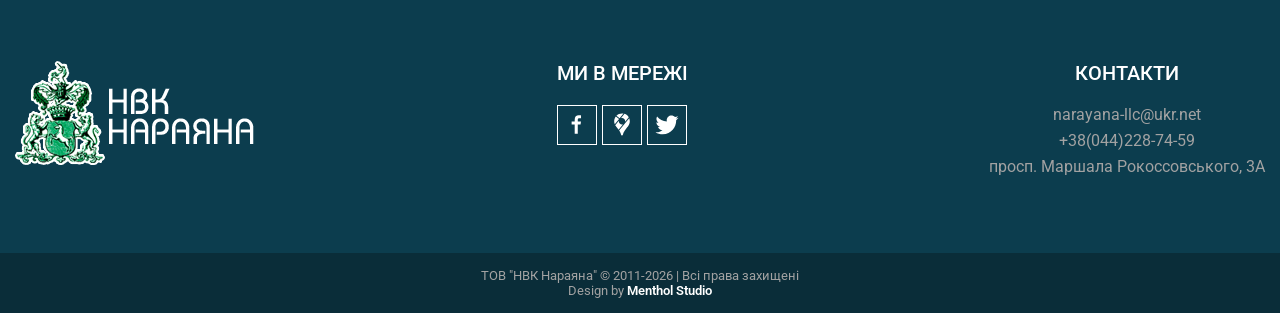
==== commit 2ced7821: "Add files via upload" ====
--- a/index.html
+++ b/index.html
@@ -163,7 +163,7 @@
         <div class="lead">
             <div class="lead__item">
                 <img src="https://placehold.co/240x320" alt="">
-                <div class="lead__name">Лісовий Володимир Іванович</div>
+                <div class="lead__name">Лісовий Стефан Володимирович</div>
                 <div class="lead__pos">Голова наглядової ради</div>
                 <div class="lead__text">Lorem ipsum dolor sit amet, consectetur adipisicing elit. Voluptates blanditiis magnam amet consequuntur eligendi ratione soluta praesentium eaque similique explicabo tempora sunt repudiandae temporibus, quos. Asperiores aperiam, distinctio eius dolore.</div>
             </div>
@@ -177,8 +177,8 @@
 
             <div class="lead__item">
                 <img src="https://placehold.co/240x320" alt="">
-                <div class="lead__name">Лісовий Стефан Володимирович</div>
-                <div class="lead__pos">Перший заступник, фінансовий директор</div>
+                <div class="lead__name">Лісовий С.В.</div>
+                <div class="lead__pos">Фінансовий директор</div>
                 <div class="lead__text">Lorem ipsum dolor sit amet, consectetur adipisicing elit. Voluptates blanditiis magnam amet consequuntur eligendi ratione soluta praesentium eaque similique explicabo tempora sunt repudiandae temporibus, quos. Asperiores aperiam, distinctio eius dolore.</div>
             </div>
         </div><!-- /.lead -->
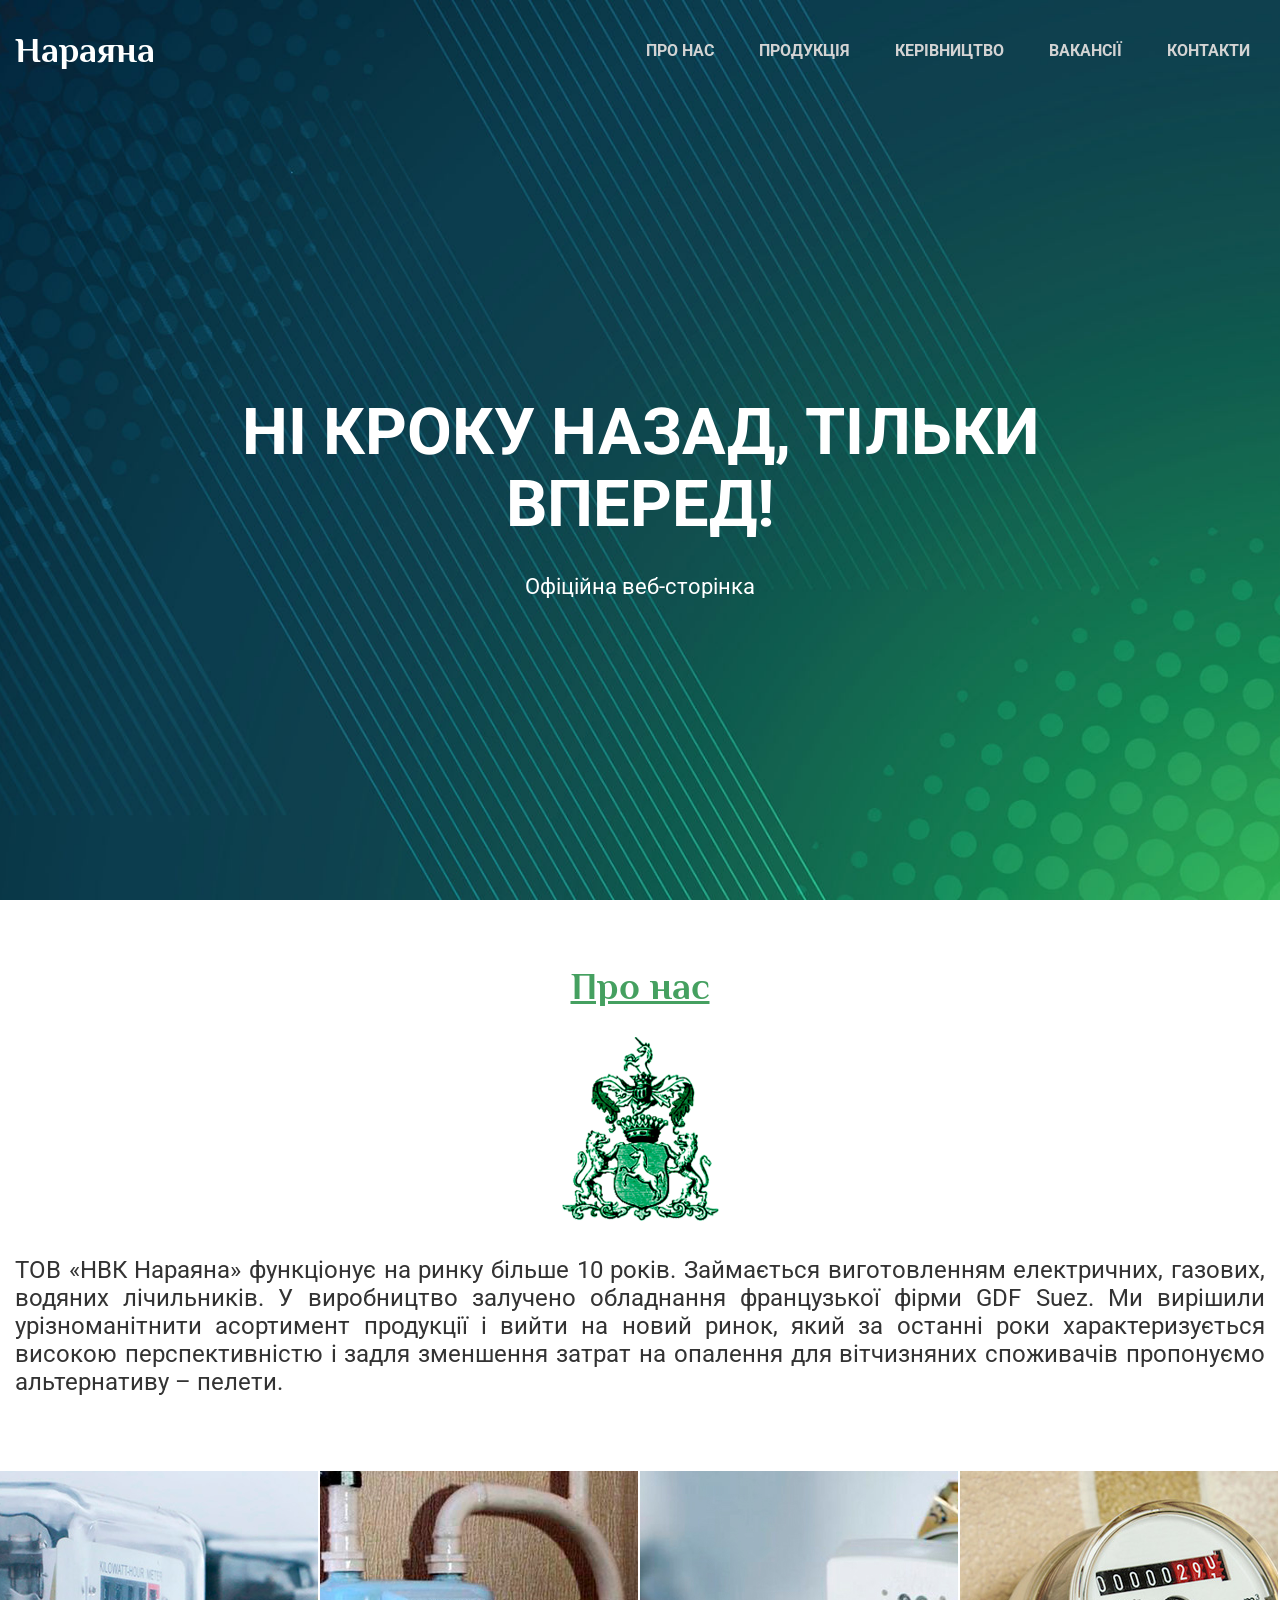
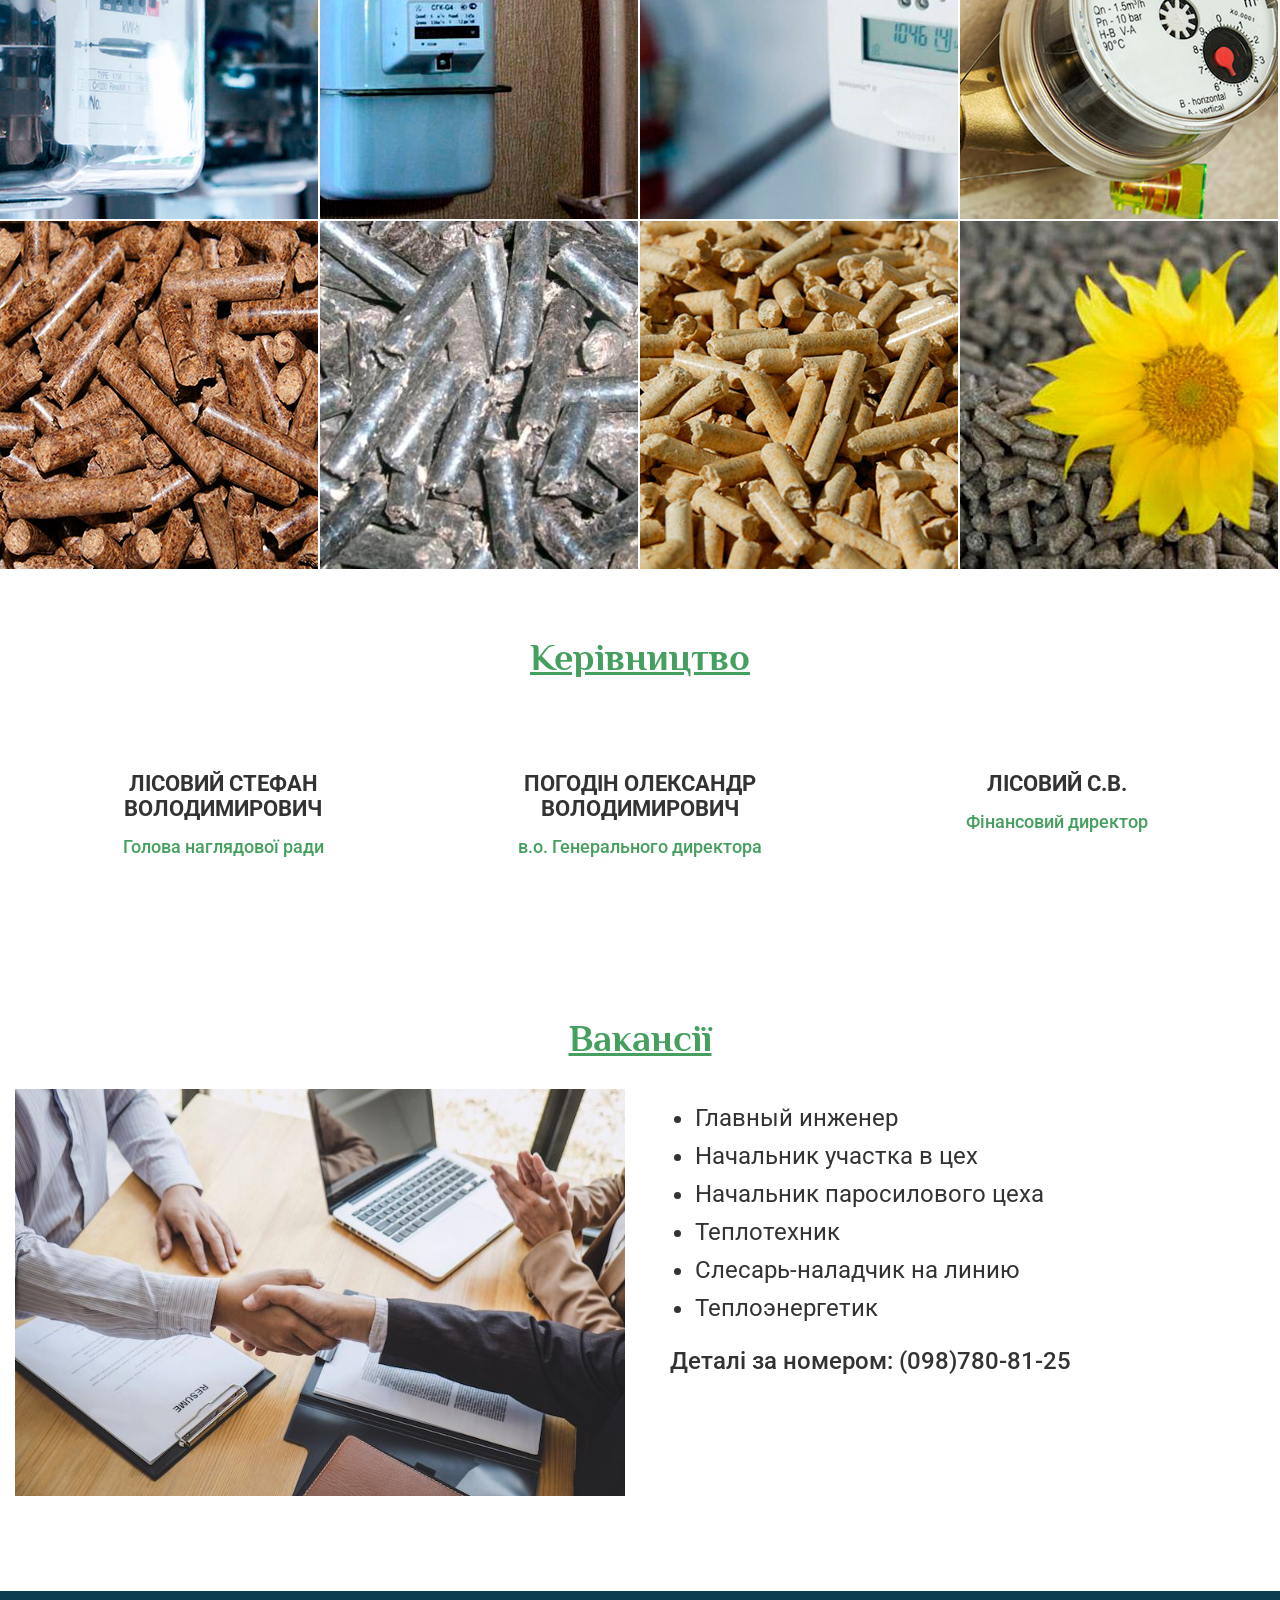
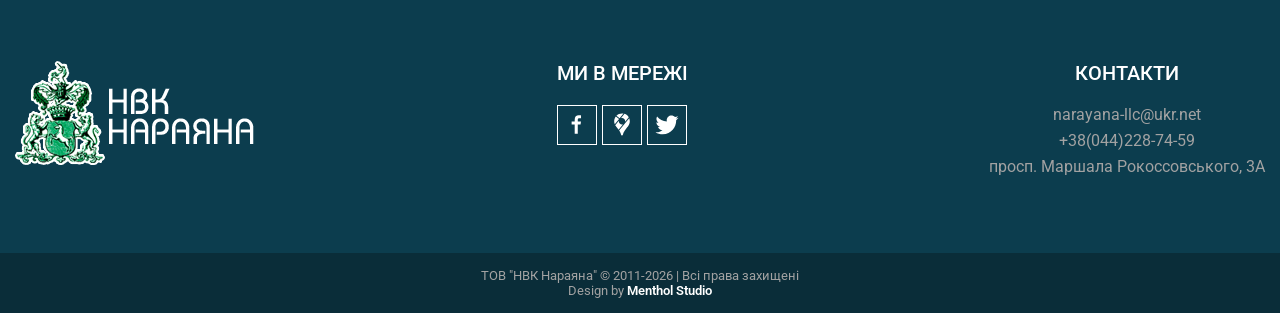
==== commit b004eccd: "Add files via upload" ====
--- a/index.html
+++ b/index.html
@@ -255,11 +255,12 @@
 
             <div class="work__item">
                 <ul>
-                    <li><a href="#">Начальник участка в цех</a></li>
-                    <li><a href="#">Начальник паросилового цеха</a></li>
-                    <li><a href="#">Теплотехник</a></li>
-                    <li><a href="#">Слесарь-наладчик на линию</a></li>
-                    <li><a href="#">Теплоэнергетик</a></li>
+                    <li><a href="https://www.olx.ua/uk/obyavlenie/rabota/naukovo-virobnicha-kompanya-narayana-shuka-golovnogo-nzhenera-na-zavod-ID10y2gB.html">Главный инженер</a></li>
+                    <li><a href="https://robota.ua/company16485783/vacancy11196642">Начальник участка в цех</a></li>
+                    <li><a href="https://robota.ua/company16485783/vacancy11196642">Начальник паросилового цеха</a></li>
+                    <li><a href="https://robota.ua/company16485783/vacancy11196642">Теплотехник</a></li>
+                    <li><a href="https://robota.ua/company16485783/vacancy11196642">Слесарь-наладчик на линию</a></li>
+                    <li><a href="https://robota.ua/company16485783/vacancy11196642">Теплоэнергетик</a></li>
                 </ul>
 
                 <div class="work__text">
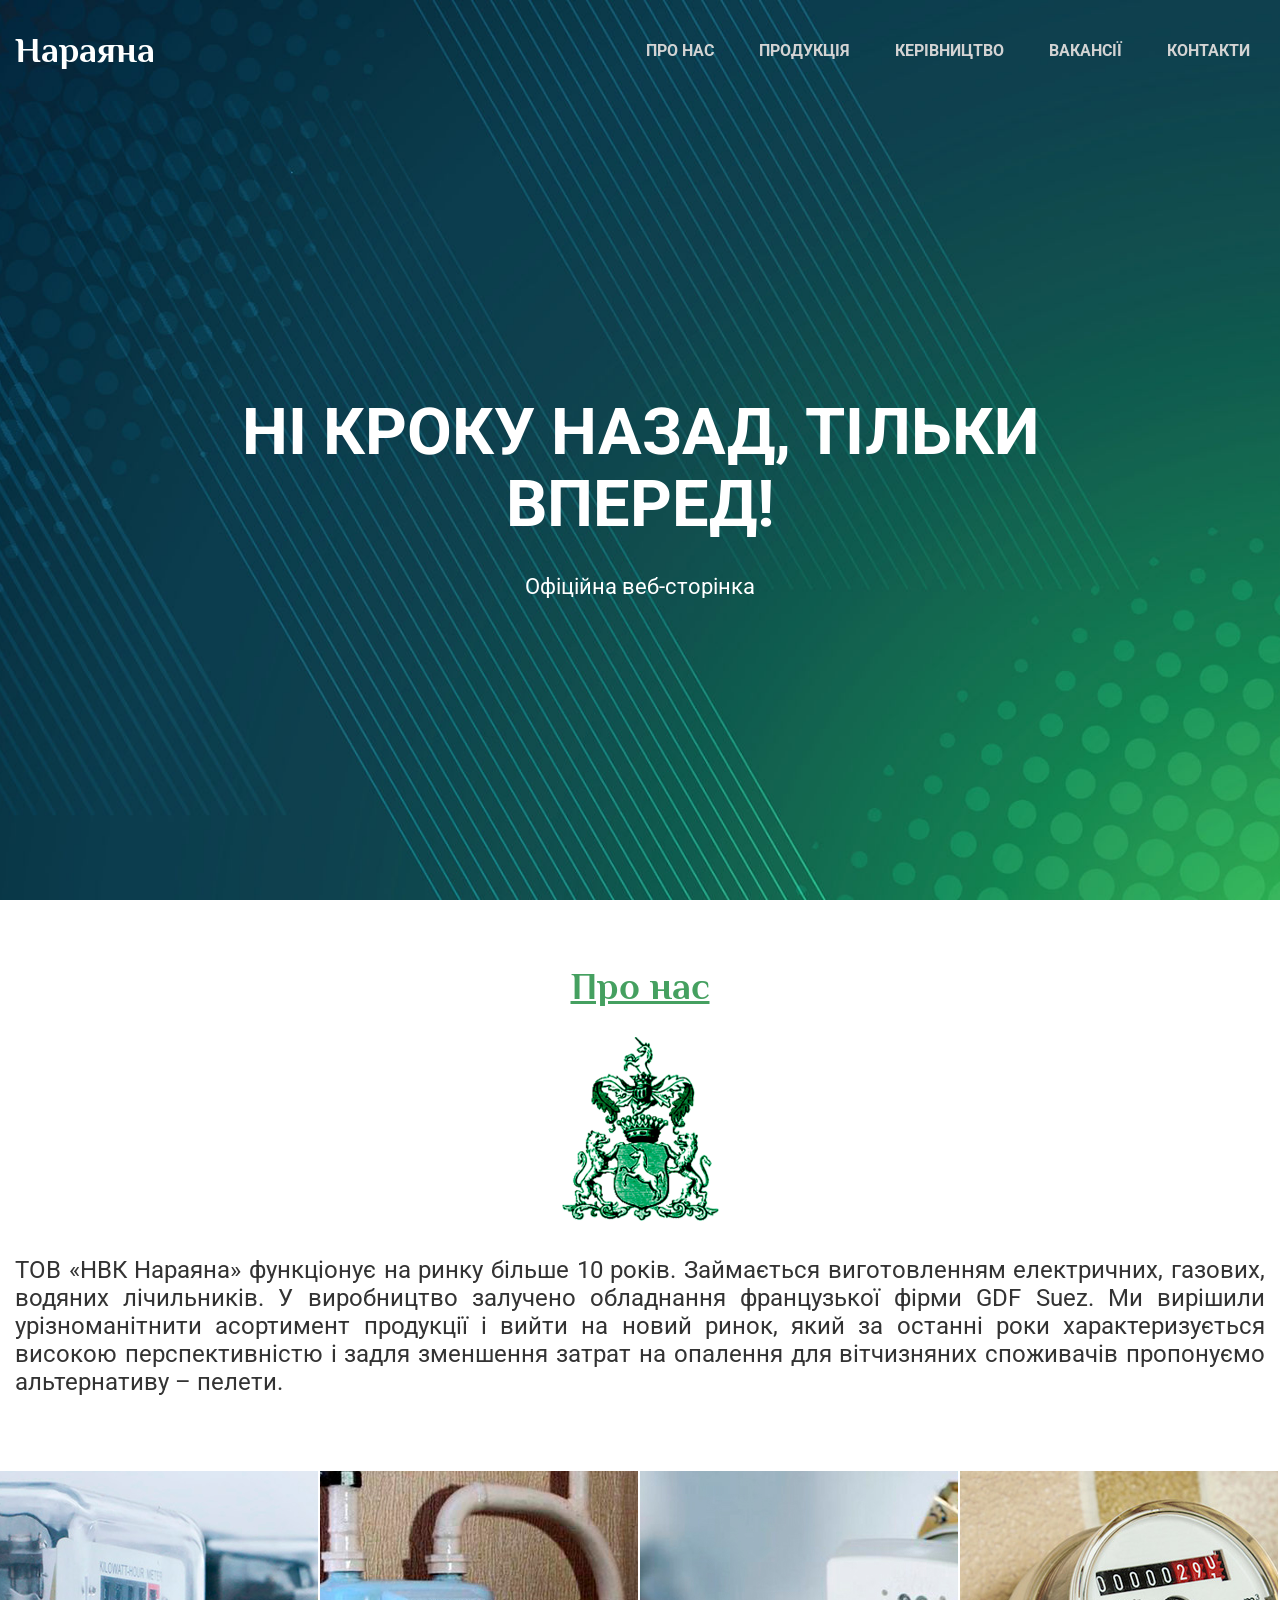
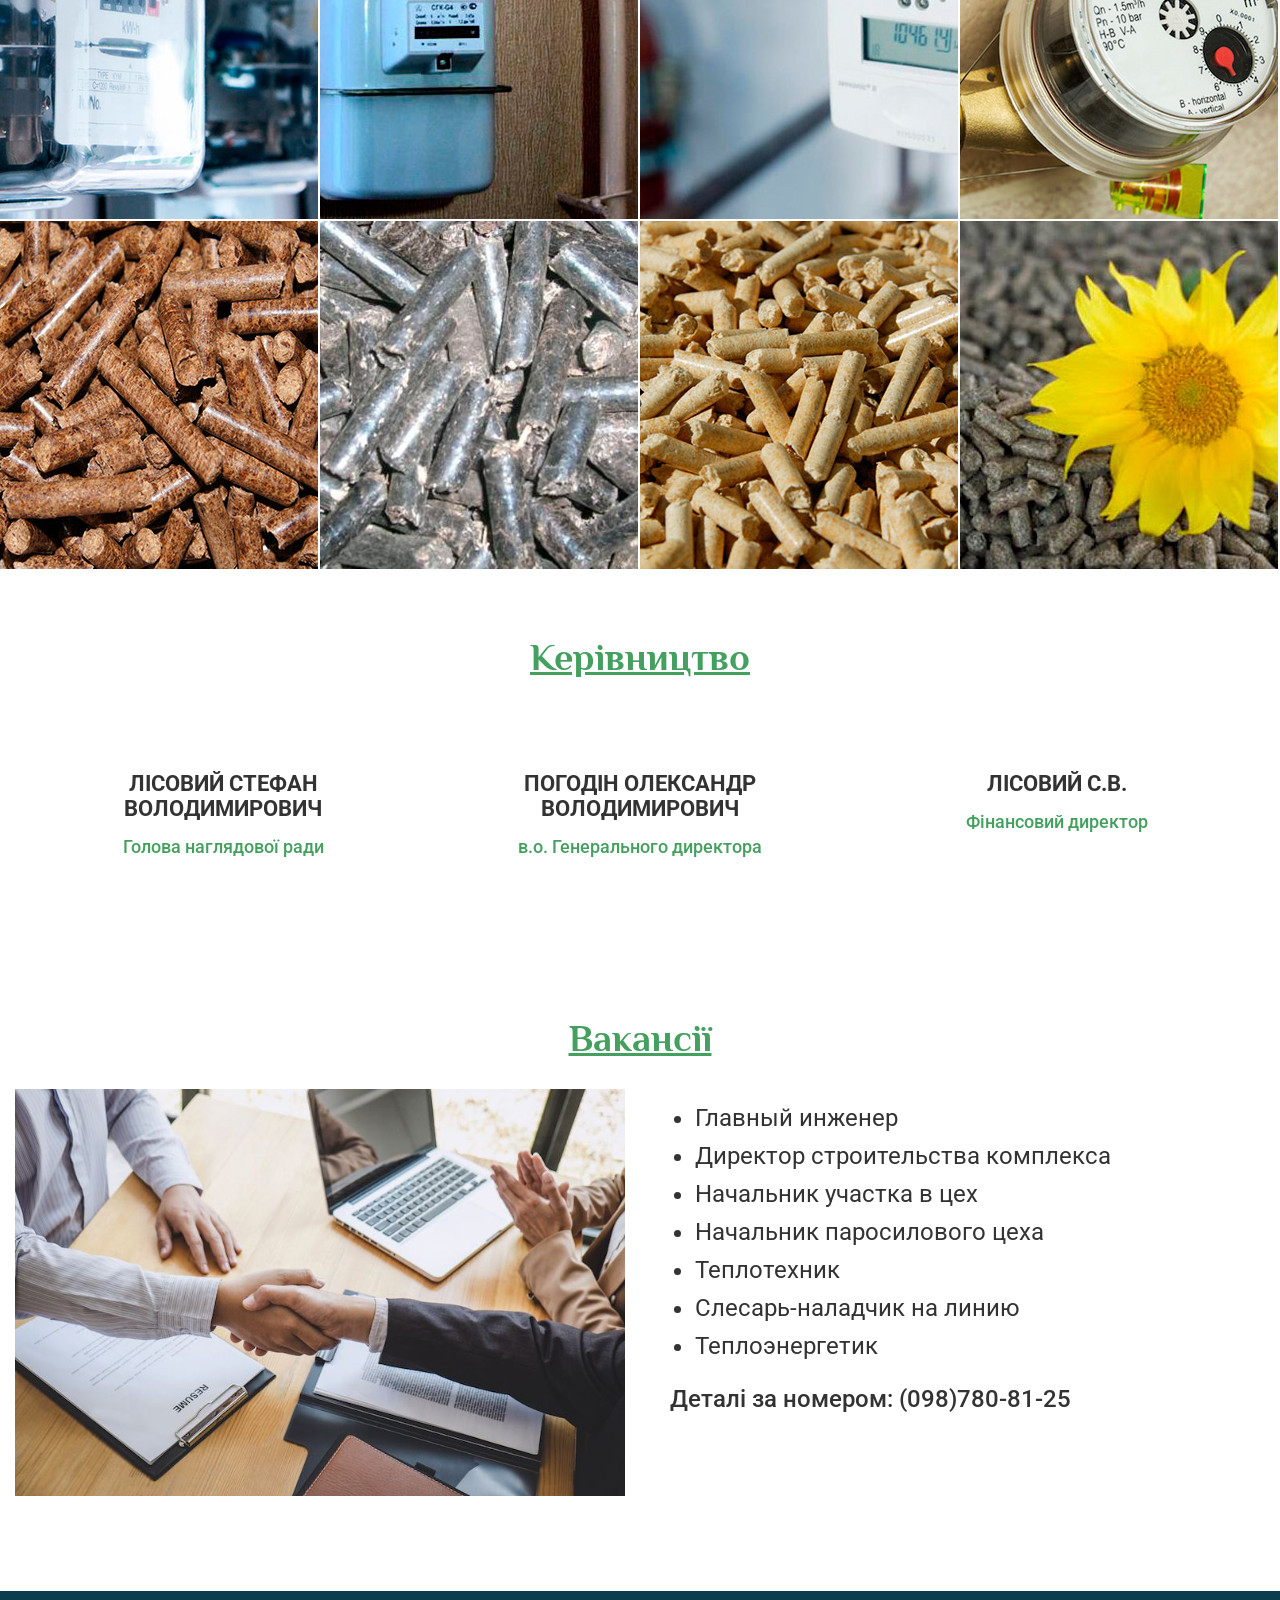
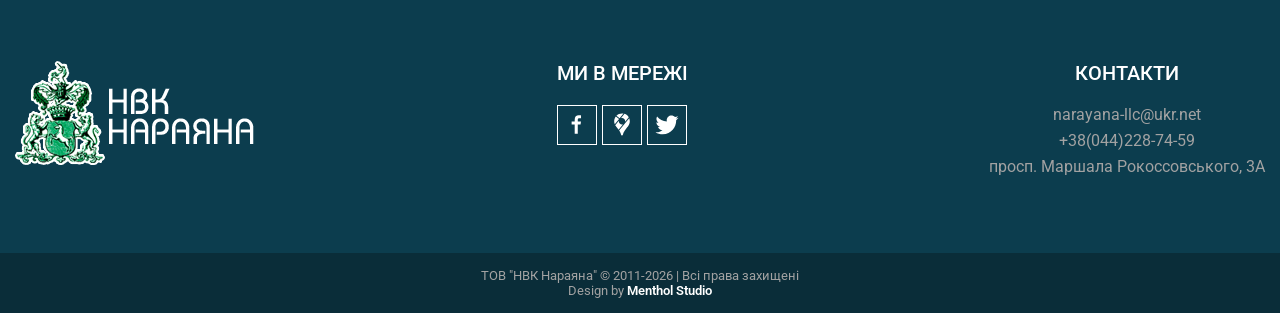
==== commit b7781c3b: "Add files via upload" ====
--- a/index.html
+++ b/index.html
@@ -255,11 +255,12 @@
 
             <div class="work__item">
                 <ul>
-                    <li><a href="https://www.olx.ua/uk/obyavlenie/rabota/naukovo-virobnicha-kompanya-narayana-shuka-golovnogo-nzhenera-na-zavod-ID10y2gB.html">Главный инженер</a></li>
+                    <li><a href="https://robota.ua/company16485783/vacancy11196642">Главный инженер</a></li>
+                    <li><a href="https://robota.ua/company16485783/vacancy11196642">Директор строительства комплекса</a></li>
                     <li><a href="https://robota.ua/company16485783/vacancy11196642">Начальник участка в цех</a></li>
                     <li><a href="https://robota.ua/company16485783/vacancy11196642">Начальник паросилового цеха</a></li>
                     <li><a href="https://robota.ua/company16485783/vacancy11196642">Теплотехник</a></li>
-                    <li><a href="https://robota.ua/company16485783/vacancy11196642">Слесарь-наладчик на линию</a></li>
+                    <li><a href="https://www.olx.ua/uk/obyavlenie/rabota/naukovo-virobnicha-kompanya-narayana-shuka-golovnogo-nzhenera-na-zavod-ID10y2gB.html">Слесарь-наладчик на линию</a></li>
                     <li><a href="https://robota.ua/company16485783/vacancy11196642">Теплоэнергетик</a></li>
                 </ul>
 
